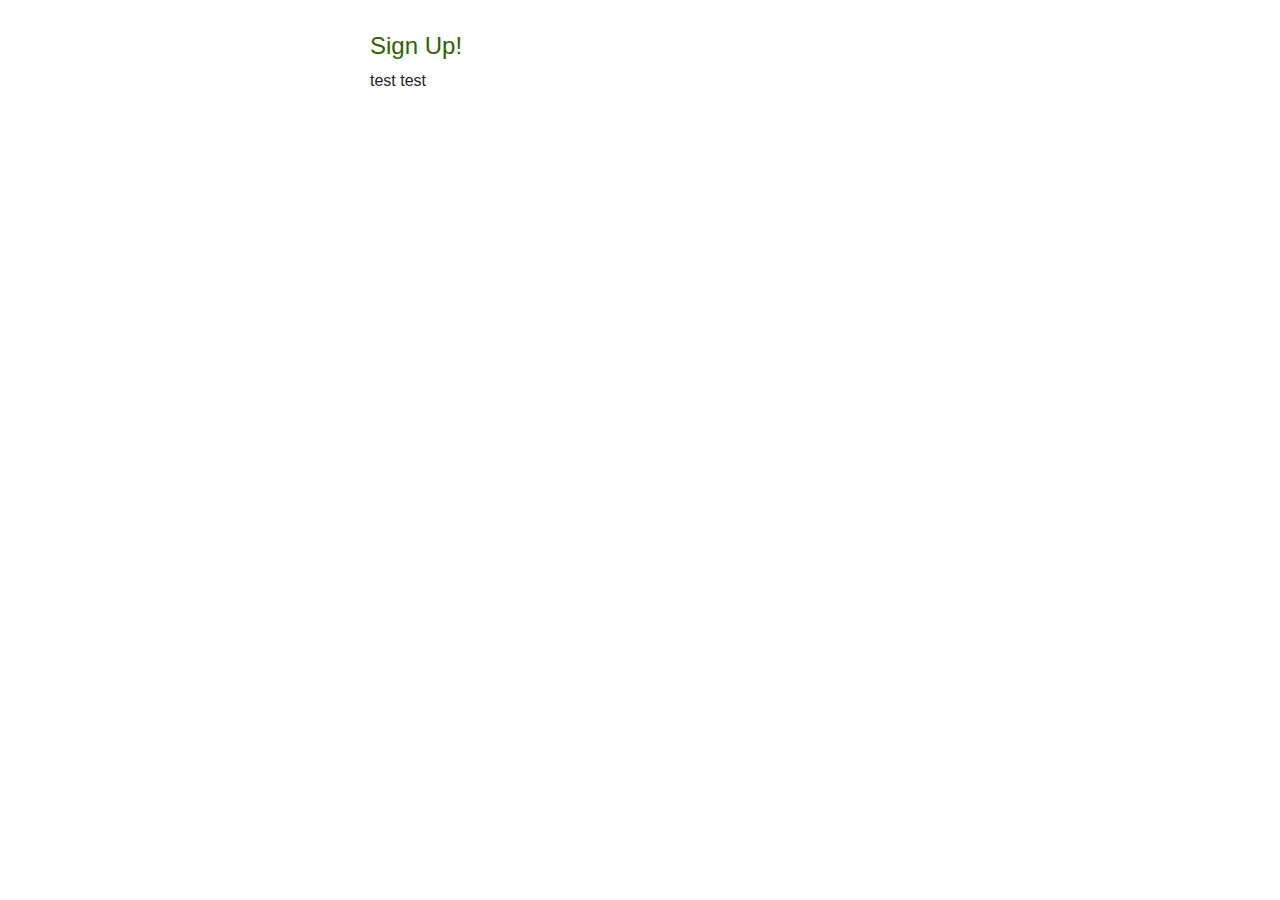
==== 001/index.html @ d8cb6c65 "WIP on 001" ====
<html>
	<head>
		<title></title>
		<!-- CSS -->
		<link rel="stylesheet" href="https://maxcdn.bootstrapcdn.com/bootstrap/4.0.0/css/bootstrap.min.css" integrity="sha384-Gn5384xqQ1aoWXA+058RXPxPg6fy4IWvTNh0E263XmFcJlSAwiGgFAW/dAiS6JXm" crossorigin="anonymous">
		<link rel="stylesheet" href="mystyle.css">
	</head>
	<body>
		<div class="container">
			<div class="main-content">
					<form class="form-horizontal" role="form">
						<div class="row">
							<div class="col-md-3"></div> 
							<div class="col-md-6">
								<h2 class="sign-up-text">Sign Up!</h2>
								<p>test test</p>
							</div>
						</div>
					</form>
			</div>
		</div>
	</body>
</html>
---- 001/mystyle.css ----
.main-content {
	margin-top: 2em;
}

.sign-up-text {
	color: #2d6400;
	font-size: 1.5em;
}
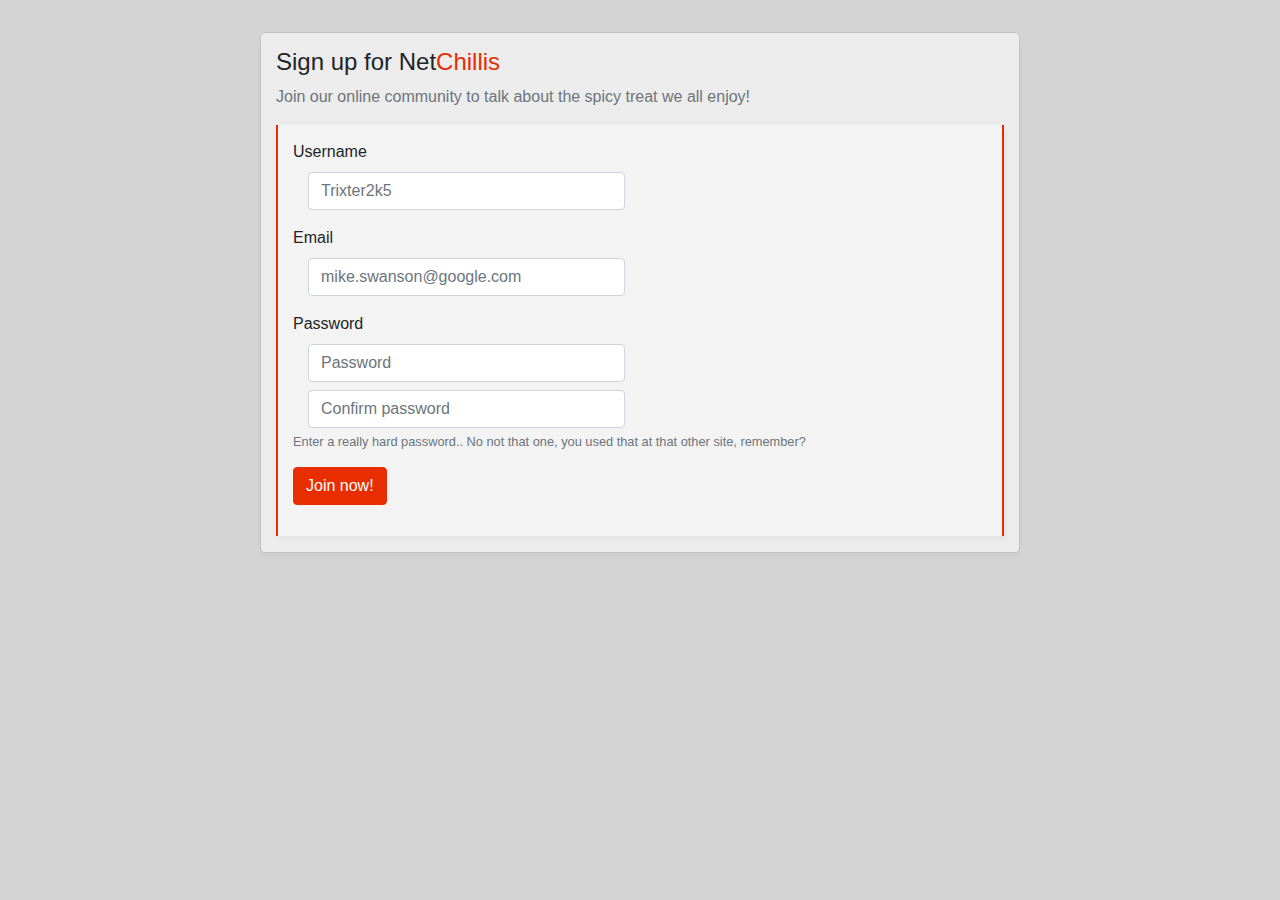
==== commit f205a737: "001 Done" ====
--- a/001/index.html
+++ b/001/index.html
@@ -1,22 +1,53 @@
 <html>
 	<head>
-		<title></title>
+		<title>NetChills - Sign Me Up!</title>
 		<!-- CSS -->
+		<link rel="stylesheet" href="https://use.fontawesome.com/releases/v5.0.8/css/all.css" integrity="sha384-3AB7yXWz4OeoZcPbieVW64vVXEwADiYyAEhwilzWsLw+9FgqpyjjStpPnpBO8o8S" crossorigin="anonymous">
 		<link rel="stylesheet" href="https://maxcdn.bootstrapcdn.com/bootstrap/4.0.0/css/bootstrap.min.css" integrity="sha384-Gn5384xqQ1aoWXA+058RXPxPg6fy4IWvTNh0E263XmFcJlSAwiGgFAW/dAiS6JXm" crossorigin="anonymous">
 		<link rel="stylesheet" href="mystyle.css">
 	</head>
 	<body>
 		<div class="container">
 			<div class="main-content">
-					<form class="form-horizontal" role="form">
-						<div class="row">
-							<div class="col-md-3"></div> 
-							<div class="col-md-6">
-								<h2 class="sign-up-text">Sign Up!</h2>
-								<p>test test</p>
+				<div class="row justify-content-center">
+						<div class="col-12 col-sm-8 sign-up-container">
+							<div class="row">
+								<div class="col-12">
+									<h4>Sign up for Net<span class="logo">Chillis <i class="fas fa-fire"></i></span></h4>
+									<p class="text-muted">Join our online community to talk about the spicy treat we all enjoy!</p>
+								</div>
 							</div>
+							<form class="sign-up-form">
+								<div class="form-group">
+									<label for="name">Username</label>
+									<div class="col-12 col-sm-10 col-md-8 col-lg-6">
+										<input class="form-control" type="text" id="name" placeholder="Trixter2k5" required />
+									</div>
+								</div>
+								<div class="form-group">
+									<label for="email">Email</label>
+									<div class="col-12 col-sm-10 col-md-8 col-lg-6">
+										<input class="form-control" type="text" id="email" placeholder="mike.swanson@google.com" required />
+									</div>
+								</div>
+								<div class="form-group">
+									<label for="password1">Password</label>
+									<div class="col-12 col-sm-10 col-md-8 col-lg-6">
+										<input class="form-control" type="password" id="password1" placeholder="Password" required />
+									</div>
+									<div class="col-12 col-sm-10 col-md-8 col-lg-6 mt-2">
+										<input class="form-control" type="password" id="password2" placeholder="Confirm password" required />
+									</div>
+									<small class="form-text text-muted">Enter a really hard password.. No not that one, you used that at that other site, remember?</small>
+									
+								</div>
+								<div class="form-group">
+										<input type="submit" class="btn btn-chili" value="Join now!">
+									</div>
+							</form>
 						</div>
-					</form>
+					</div>
+				</div>
 			</div>
 		</div>
 	</body>
--- a/001/mystyle.css
+++ b/001/mystyle.css
@@ -1,8 +1,53 @@
+body {
+	background-color: #d4d4d4;
+}
+
 .main-content {
 	margin-top: 2em;
 }
 
-.sign-up-text {
-	color: #2d6400;
-	font-size: 1.5em;
+
+.logo {
+	color: #e82e00;
 }
+
+.sign-up-container {
+	background-color: #ececec;
+	padding-top: 15px;
+	border-radius: 5px;
+	border: 1px solid #c3c3c3;
+	box-shadow: 0px 4px 4px #00000008;
+}
+
+@media (max-width: 576px) {
+	.sign-up-form {
+		border-top: 1px solid #e82e00;
+		padding-top: 10px;
+	}
+}
+
+@media (min-width: 576px) {
+	.sign-up-form {
+		/* border: 1px solid #e82e00; */
+		background-color: #f3f3f3;
+		box-shadow: 3px 4px 4px #00000008;
+		padding: 15px;
+		border-left: 2px solid #e82e00;
+		border-right: 2px solid #e82e00;
+	}
+}
+
+.btn-chili {
+	color: #FFF;
+	background-color: #e82e00;
+	border-color: #e82e00;
+}
+
+.btn-chili:hover {
+	background-color: #cf2900;
+	border-color: #cf2900;
+}
+
+.btn-chili:focus {
+	box-shadow: 0 0 0 0.2rem rgba(220,53,69,.5);
+}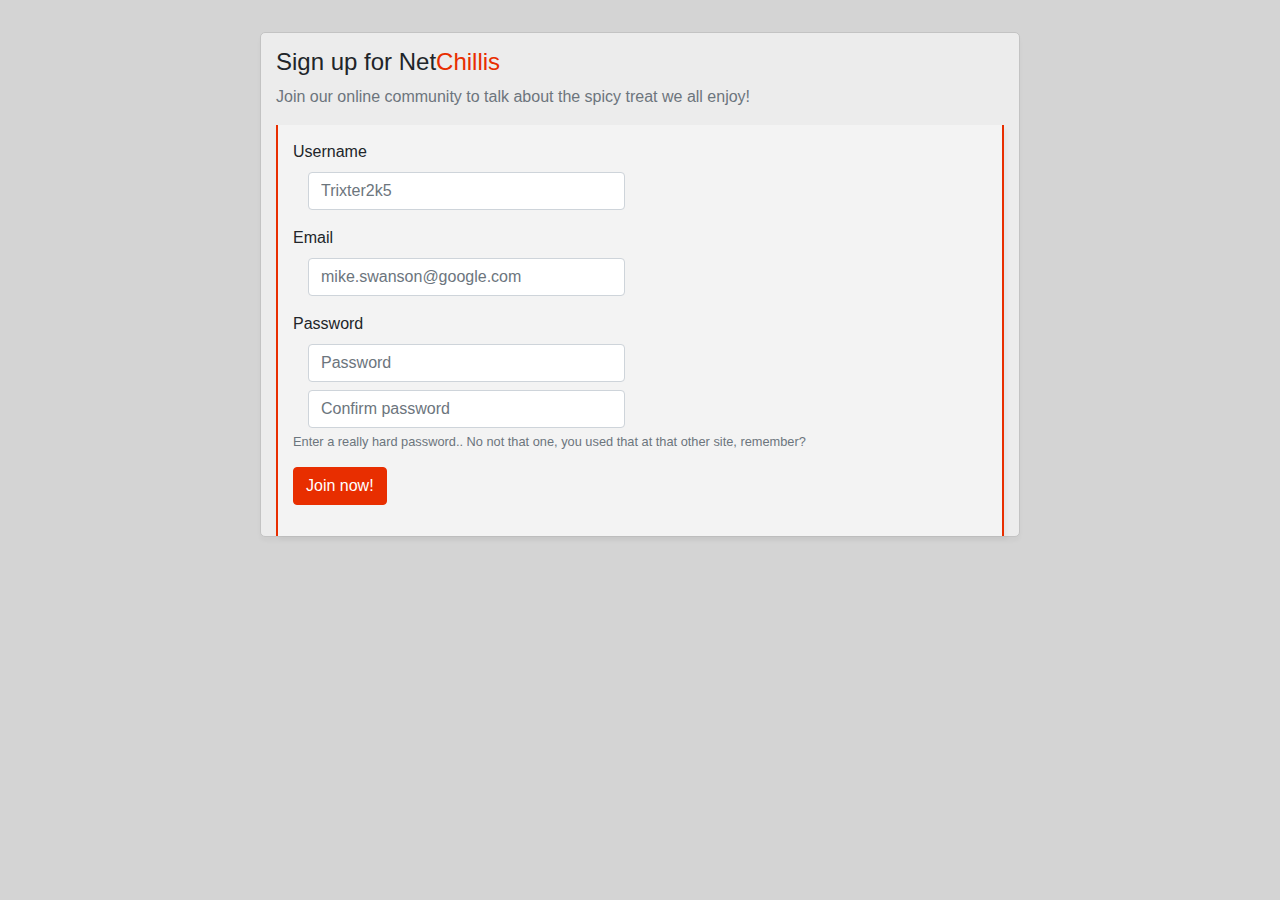
==== commit f268ad68: "Update index.html" ====
--- a/001/index.html
+++ b/001/index.html
@@ -1,6 +1,11 @@
-<html>
+<!doctype html>
+<html lang="en">
 	<head>
 		<title>NetChills - Sign Me Up!</title>
+		
+		<meta charset="utf-8">
+                <meta name="viewport" content="width=device-width, initial-scale=1, shrink-to-fit=no">
+
 		<!-- CSS -->
 		<link rel="stylesheet" href="https://use.fontawesome.com/releases/v5.0.8/css/all.css" integrity="sha384-3AB7yXWz4OeoZcPbieVW64vVXEwADiYyAEhwilzWsLw+9FgqpyjjStpPnpBO8o8S" crossorigin="anonymous">
 		<link rel="stylesheet" href="https://maxcdn.bootstrapcdn.com/bootstrap/4.0.0/css/bootstrap.min.css" integrity="sha384-Gn5384xqQ1aoWXA+058RXPxPg6fy4IWvTNh0E263XmFcJlSAwiGgFAW/dAiS6JXm" crossorigin="anonymous">
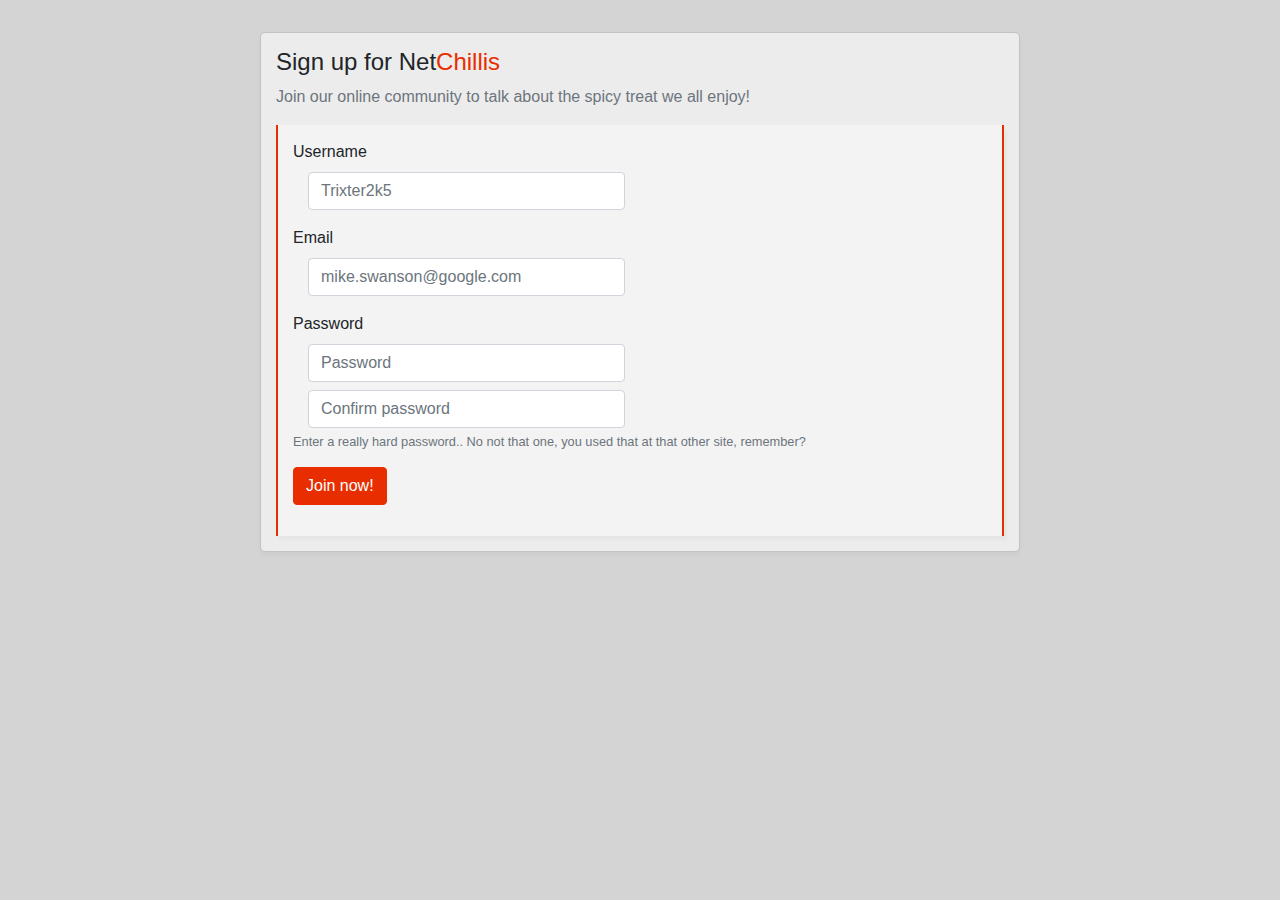
==== commit 1989a857: "002" ====
--- a/001/index.html
+++ b/001/index.html
@@ -4,7 +4,7 @@
 		<title>NetChills - Sign Me Up!</title>
 		
 		<meta charset="utf-8">
-                <meta name="viewport" content="width=device-width, initial-scale=1, shrink-to-fit=no">
+		<meta name="viewport" content="width=device-width, initial-scale=1, shrink-to-fit=no">
 
 		<!-- CSS -->
 		<link rel="stylesheet" href="https://use.fontawesome.com/releases/v5.0.8/css/all.css" integrity="sha384-3AB7yXWz4OeoZcPbieVW64vVXEwADiYyAEhwilzWsLw+9FgqpyjjStpPnpBO8o8S" crossorigin="anonymous">
--- a/001/mystyle.css
+++ b/001/mystyle.css
@@ -14,6 +14,7 @@
 .sign-up-container {
 	background-color: #ececec;
 	padding-top: 15px;
+	padding-bottom: 15px;
 	border-radius: 5px;
 	border: 1px solid #c3c3c3;
 	box-shadow: 0px 4px 4px #00000008;
